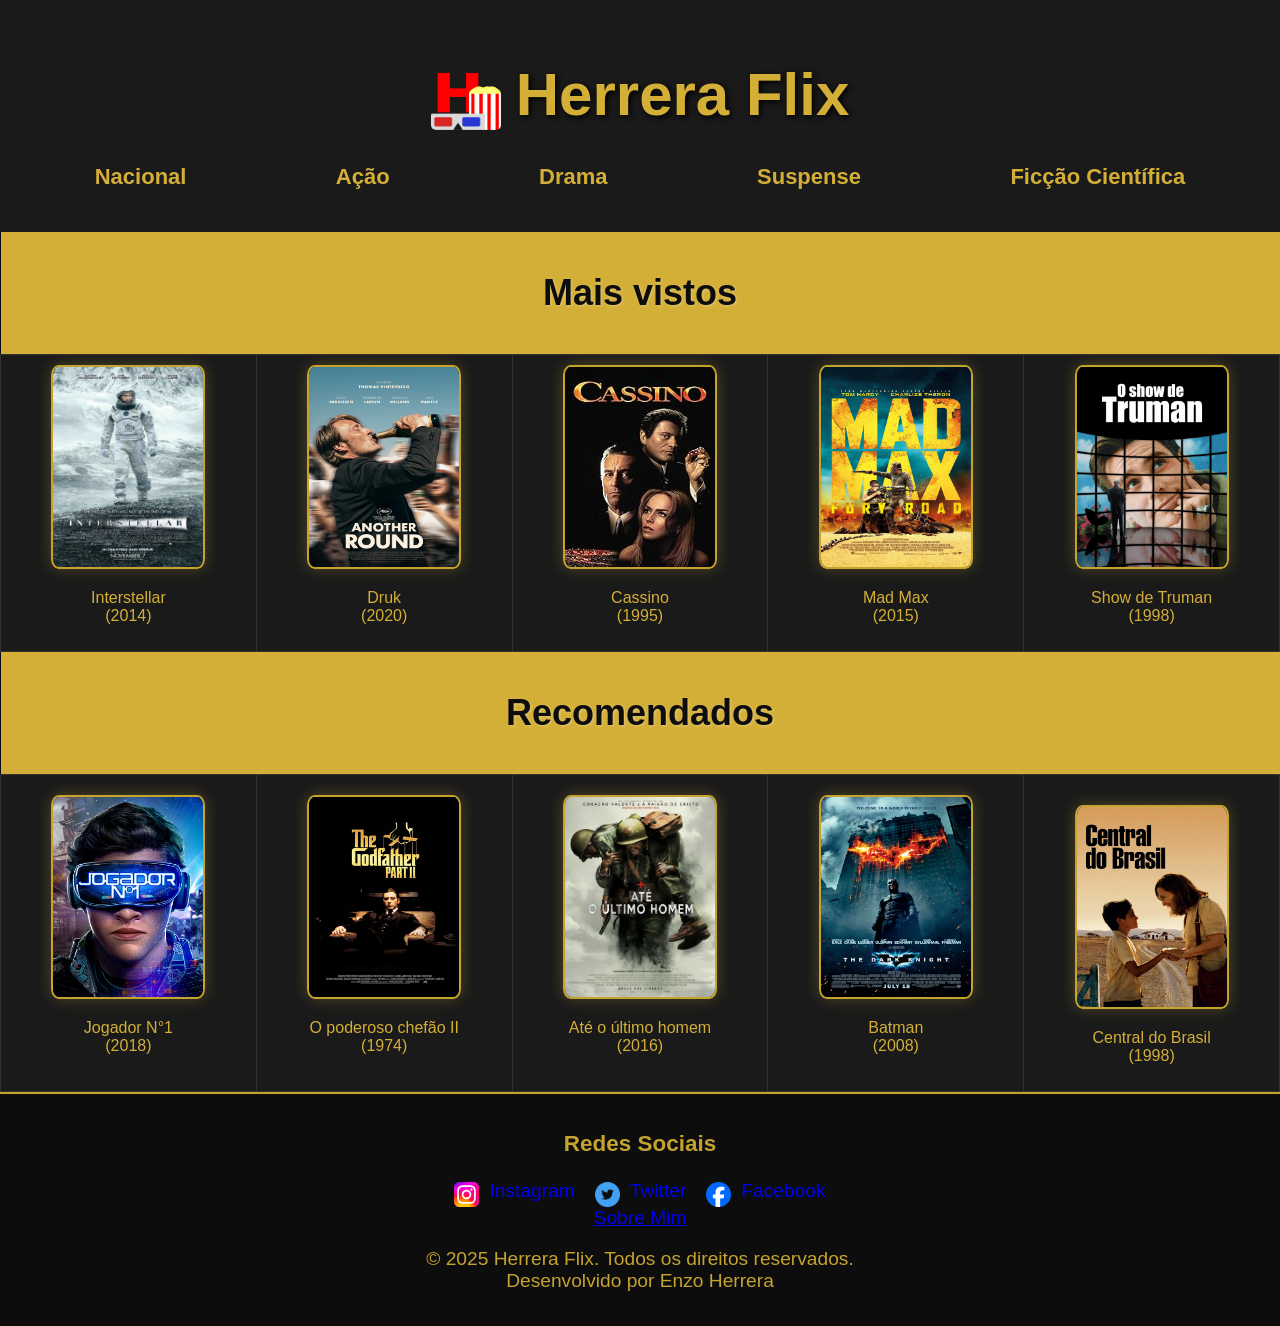
==== index.html @ 40e6be36 "Conectando o repositório local com o remoto" ====
<!DOCTYPE html>
<html lang="pt-br">

<head>
    <meta charset="UTF-8">
    <meta name="viewport" content="width=device-width, initial-scale=1.0">
    <link rel="stylesheet" href="/Assests/styles/style.css">
    <link rel="shortcut icon" href="/Assests/Imagens/default/Logo.png" type="image/x-icon">
    <title>Herrera Flix</title>
</head>

<body>
    <header>
        <div class="container-logo">
            <img src="/Assests/Imagens/default/Logo.png">
            <h1>Herrera Flix</h1>
        </div>
        <nav>
            <ul>
                <li><a href="#Nacional">Nacional</a></li>
                <li><a href="#Ação">Ação</a></li>
                <li><a href="#Drama">Drama</a></li>
                <li><a href="#Suspense">Suspense</a></li>
                <li><a href="#Science fiction">Ficção Científica</a></li>
            </ul>
        </nav>
    </header>
    <main>
        <table>
            <tr>
                <th colspan="5">
                    <h2>Mais vistos</h2>
                </th>
            </tr>
            <tr>
                <td>
                    <a href="https://www.imdb.com/pt/title/tt0816692/" target="_blank"><img
                            src="/Assests/Imagens/posters/Interstellar.png"></a><br>
                    <p>
                        Interstellar <br>
                        (2014)
                    </p>
                </td>
                <td>
                    <a href="https://www.imdb.com/pt/title/tt10288566/" target="_blank"><img
                            src="/Assests/Imagens/posters/Druk.jpg"></a><br>
                    <p>
                        Druk<br>
                        (2020) <br>
                    </p>
                </td>
                <td>
                    <a href="https://www.imdb.com/pt/title/tt0112641/" target="_blank"><img
                            src="/Assests/Imagens/posters/Cassino.jpg"></a> <br>
                    <p>
                        Cassino <br>
                        (1995)
                    </p>
                </td>
                <td>
                    <a href="https://www.imdb.com/pt/title/tt1392190/" target="_blank"><img
                            src="/Assests/Imagens/posters/Mad Max.jpg"></a> <br>
                    <p>
                        Mad Max<br>
                        (2015)
                    </p>
                </td>
                <td>
                    <a href="https://www.imdb.com/pt/title/tt0120382/" target="_blank"><img
                            src="Assests/Imagens/posters/Show de Truman.jpg"></a> <br>
                    <p>
                        Show de Truman<br>
                        (1998)
                    </p>
                </td>
            </tr>
            <tr>
                <th colspan="5">
                    <h2>Recomendados</h2>
                </th>
            </tr>
            <tr>
                <td>
                    <a href="https://www.imdb.com/pt/title/tt1677720/" target="_blank"><img
                            src="/Assests/Imagens/posters/jogador n1.jpg"></a><br>
                    <p>
                        Jogador N°1 <br>
                        (2018) <br>
                    </p>
                </td>
                <td>
                    <a href="https://www.imdb.com/pt/title/tt0071562/" target="_blank"><img
                            src="/Assests/Imagens/posters/poderoso chefão 2.jpg"></a> <br>
                    <p>
                        O poderoso chefão II<br>
                        (1974)
                    </p>
                </td>
                <td>
                    <a href="https://www.imdb.com/pt/title/tt2119532/" target="_blank"><img
                            src="/Assests/Imagens/posters/ate o ultimo homem.jpg"></a> <br>
                    <p>
                        Até o último homem<br>
                        (2016)
                    </p>
                </td>
                <td>
                    <a href="https://www.imdb.com/pt/title/tt0468569/" target="_blank"><img
                            src="/Assests/Imagens/posters/batman.jpg"></a><br>
                    <p>
                        Batman<br>
                        (2008)
                    </p>
                </td>
                <td>
                    <a href="https://www.imdb.com/pt/title/tt0140888/" target="_blank"><img
                            src="/Assests/Imagens/posters/central do brasil.jpg" style="margin-top: 20px"></a> <br>
                    <p>
                        Central do Brasil<br>
                        (1998)<br>
                    </p>
                </td>
            </tr>
        </table>
    </main>
    <footer>
        <div class="footer-container">
            <h3>Redes Sociais</h3>
            <div class="footer-social">
                <img src="/Assests/Imagens/default/instagram.svg" width="25px" style="margin-top: 2px;"><a href="https://www.instagram.com/" target="_blank">Instagram</a><br>
                <img src="/Assests/Imagens/default/twitter.png" width="25px" style="margin-top: 2px;"><a href="https://twitter.com/" target="_blank">Twitter</a><br>
                <img src="/Assests/Imagens/default/facebook.png" width="25px" style="margin-top: 2px;"><a href="https://www.facebook.com/" target="_blank">Facebook</a>
            </div>
            <a href="/my_page.html" target="_blank">Sobre Mim</a>
            <div class="footer-credit">
                <p>&copy; 2025 Herrera Flix. Todos os direitos reservados. <br> Desenvolvido por Enzo Herrera</p>
            </div>
        </div>
    </footer>
</body>

</html>
---- Assests/styles/style.css ----
body {
    padding: 0;
    margin: 0;
    box-sizing: border-box;
    font-family: 'Segoe UI', Tahoma, Geneva, Verdana, sans-serif;
    color: #EAEAEA;
    background-color: #0D0D0D;
}

header {
    background-color:#1A1A1A;
    display: flex;
    flex-direction: column;
    align-items: center;
    padding: 20px;
}


h1 {
    font-size: 60px;
    text-shadow: 2px 2px 6px black;
    color: #D4AF37; 
    font-weight: bold;
}

header img {
    width: 70px;
    height: 70px;
    border-radius: 5px;
}

.container-logo {
    display: flex;
    align-items: center;
    gap: 15px;
    border: none;
}

nav {
    width: 100%;
    margin-top: 15px;
}

ul {
    margin-top: -20px;
    display: flex;
    justify-content: space-around;
    font-size: 22px;
    list-style: none;
    padding: 0;
}

ul li a {
    color: #D4AF37;
    transition: 0.3s;
    text-decoration: none;
    font-weight: bold;
}

ul li a:hover {
    color: #B8860B; /* dourado queimado */
    text-shadow: 0px 0px 8px #D4AF37;
}

th {
    background-color: #D4AF37;
    font-size: 24px;
    color: #0D0D0D;
    text-shadow: 1px 1px 3px rgba(255, 255, 255, 0.3);
    padding: 10px;
}

table {
    text-align: center;
    width: 100%;
    border-collapse: collapse;
    /* margin: 30px auto; */
}

td {
    background-color: #1A1A1A;
    color: #D4AF37;
    padding: 10px;
    border: 1px solid #333;
}

table img {
    height: 200px;
    width: 150px;
    border-radius: 5%;
    border: 2px solid #C5A32F;
    box-shadow: 0 0 15px rgba(212, 175, 55, 0.3);
    transition: 0.3s;
}

table img:hover {
    transform: scale(1.1);
    box-shadow: 0 0 20px rgba(212, 175, 55, 0.8);
}

footer {
    background-color: #0D0D0D;
    color: #C5A32F;
    padding: 15px;
    text-align: center;
    font-size: larger;
    border-top: 2px solid #C5A32F;
}

.footer-social {
    display: flex; 
    justify-content: center; 
    gap: 10px;
}

.footer-social a {
    text-decoration: none;
}
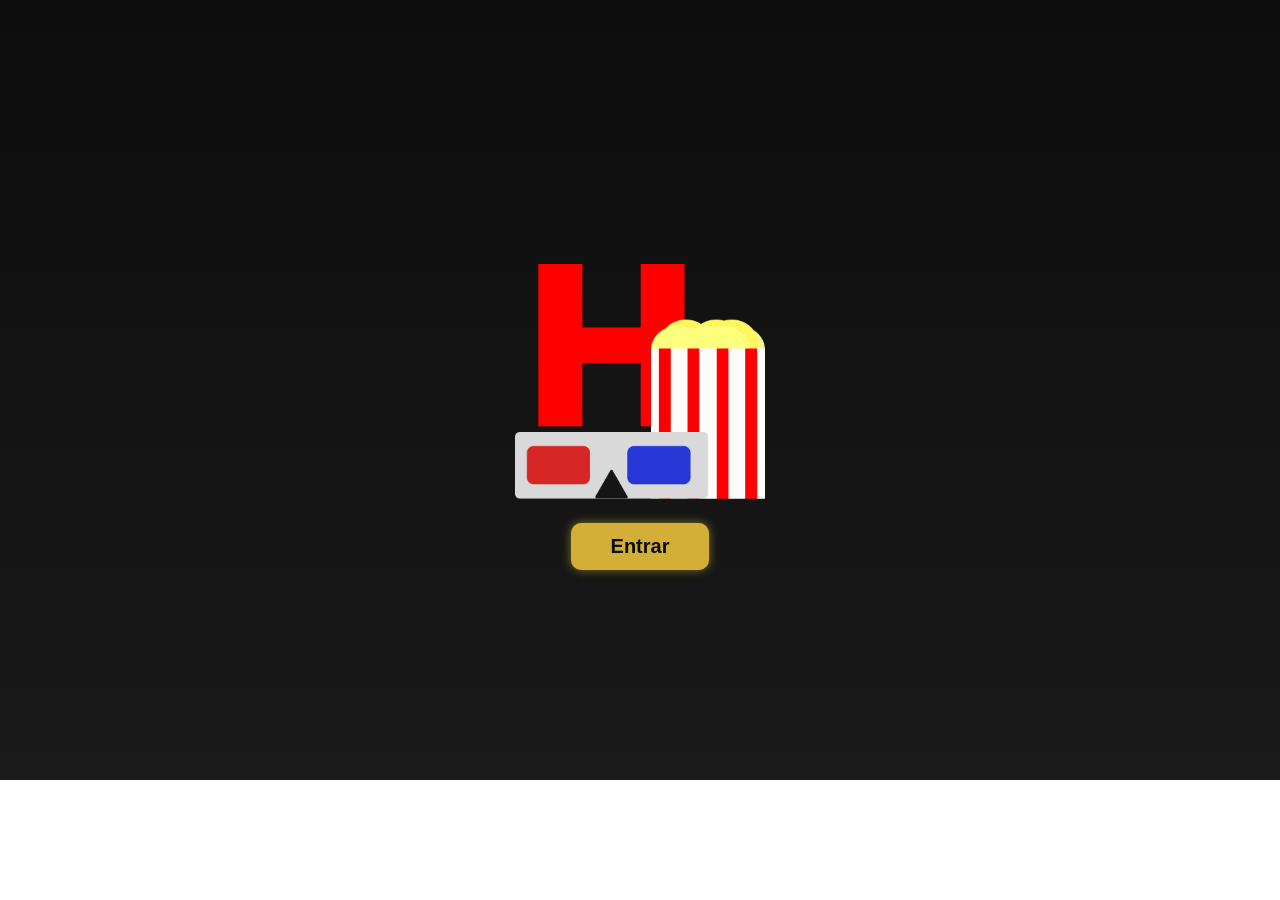
==== commit 5c570946: "arrumando os diretórios do site" ====
--- a/index.html
+++ b/index.html
@@ -1,142 +1,23 @@
 <!DOCTYPE html>
-<html lang="pt-br">
+<html lang="en">
 
 <head>
     <meta charset="UTF-8">
     <meta name="viewport" content="width=device-width, initial-scale=1.0">
-    <link rel="stylesheet" href="/Assests/styles/style.css">
-    <link rel="shortcut icon" href="/Assests/Imagens/default/Logo.png" type="image/x-icon">
     <title>Herrera Flix</title>
+    <link rel="stylesheet" href="Assests/styles/entrada.css">
+    <link rel="shortcut icon" href="Assests/Imagens/default/Logo.png" type="image/x-icon">
 </head>
 
 <body>
-    <header>
+    <main>
         <div class="container-logo">
-            <img src="/Assests/Imagens/default/Logo.png">
-            <h1>Herrera Flix</h1>
+            <img src="Assests/Imagens/default/Logo.png" width="250px">
         </div>
-        <nav>
-            <ul>
-                <li><a href="#Nacional">Nacional</a></li>
-                <li><a href="#Ação">Ação</a></li>
-                <li><a href="#Drama">Drama</a></li>
-                <li><a href="#Suspense">Suspense</a></li>
-                <li><a href="#Science fiction">Ficção Científica</a></li>
-            </ul>
-        </nav>
-    </header>
-    <main>
-        <table>
-            <tr>
-                <th colspan="5">
-                    <h2>Mais vistos</h2>
-                </th>
-            </tr>
-            <tr>
-                <td>
-                    <a href="https://www.imdb.com/pt/title/tt0816692/" target="_blank"><img
-                            src="/Assests/Imagens/posters/Interstellar.png"></a><br>
-                    <p>
-                        Interstellar <br>
-                        (2014)
-                    </p>
-                </td>
-                <td>
-                    <a href="https://www.imdb.com/pt/title/tt10288566/" target="_blank"><img
-                            src="/Assests/Imagens/posters/Druk.jpg"></a><br>
-                    <p>
-                        Druk<br>
-                        (2020) <br>
-                    </p>
-                </td>
-                <td>
-                    <a href="https://www.imdb.com/pt/title/tt0112641/" target="_blank"><img
-                            src="/Assests/Imagens/posters/Cassino.jpg"></a> <br>
-                    <p>
-                        Cassino <br>
-                        (1995)
-                    </p>
-                </td>
-                <td>
-                    <a href="https://www.imdb.com/pt/title/tt1392190/" target="_blank"><img
-                            src="/Assests/Imagens/posters/Mad Max.jpg"></a> <br>
-                    <p>
-                        Mad Max<br>
-                        (2015)
-                    </p>
-                </td>
-                <td>
-                    <a href="https://www.imdb.com/pt/title/tt0120382/" target="_blank"><img
-                            src="Assests/Imagens/posters/Show de Truman.jpg"></a> <br>
-                    <p>
-                        Show de Truman<br>
-                        (1998)
-                    </p>
-                </td>
-            </tr>
-            <tr>
-                <th colspan="5">
-                    <h2>Recomendados</h2>
-                </th>
-            </tr>
-            <tr>
-                <td>
-                    <a href="https://www.imdb.com/pt/title/tt1677720/" target="_blank"><img
-                            src="/Assests/Imagens/posters/jogador n1.jpg"></a><br>
-                    <p>
-                        Jogador N°1 <br>
-                        (2018) <br>
-                    </p>
-                </td>
-                <td>
-                    <a href="https://www.imdb.com/pt/title/tt0071562/" target="_blank"><img
-                            src="/Assests/Imagens/posters/poderoso chefão 2.jpg"></a> <br>
-                    <p>
-                        O poderoso chefão II<br>
-                        (1974)
-                    </p>
-                </td>
-                <td>
-                    <a href="https://www.imdb.com/pt/title/tt2119532/" target="_blank"><img
-                            src="/Assests/Imagens/posters/ate o ultimo homem.jpg"></a> <br>
-                    <p>
-                        Até o último homem<br>
-                        (2016)
-                    </p>
-                </td>
-                <td>
-                    <a href="https://www.imdb.com/pt/title/tt0468569/" target="_blank"><img
-                            src="/Assests/Imagens/posters/batman.jpg"></a><br>
-                    <p>
-                        Batman<br>
-                        (2008)
-                    </p>
-                </td>
-                <td>
-                    <a href="https://www.imdb.com/pt/title/tt0140888/" target="_blank"><img
-                            src="/Assests/Imagens/posters/central do brasil.jpg" style="margin-top: 20px"></a> <br>
-                    <p>
-                        Central do Brasil<br>
-                        (1998)<br>
-                    </p>
-                </td>
-            </tr>
-        </table>
+        <div class="container-botao">
+            <a href="perfis.html"><button>Entrar</button></a>
+        </div>
     </main>
-    <footer>
-        <div class="footer-container">
-            <h3>Redes Sociais</h3>
-            <div class="footer-social">
-                <img src="/Assests/Imagens/default/instagram.svg" width="25px" style="margin-top: 2px;"><a href="https://www.instagram.com/" target="_blank">Instagram</a><br>
-                <img src="/Assests/Imagens/default/twitter.png" width="25px" style="margin-top: 2px;"><a href="https://twitter.com/" target="_blank">Twitter</a><br>
-                <img src="/Assests/Imagens/default/facebook.png" width="25px" style="margin-top: 2px;"><a href="https://www.facebook.com/" target="_blank">Facebook</a>
-            </div>
-            <a href="/my_page.html" target="_blank">Sobre Mim</a>
-            <div class="footer-credit">
-                <p>&copy; 2025 Herrera Flix. Todos os direitos reservados. <br> Desenvolvido por Enzo Herrera</p>
-            </div>
-        </div>
-    </footer>
 </body>
 
-</html>+</html>
--- a/Assests/styles/entrada.css
+++ b/Assests/styles/entrada.css
@@ -0,0 +1,41 @@
+body {
+    margin: 0;
+    padding: 0;
+    box-sizing: border-box;
+    font-family: 'Segoe UI', Tahoma, Geneva, Verdana, sans-serif;
+    background: linear-gradient(#0D0D0D, #1A1A1A);
+    background-repeat: no-repeat;
+    background-size: cover;
+    height: 780px;
+    overflow: hidden;
+    display: flex;
+    justify-content: center;
+    align-items: center;
+}
+
+main {
+    display: flex;
+    flex-direction: column;
+    justify-content: center;
+    align-items: center;
+    gap: 20px;
+}
+
+button {
+    padding: 12px 40px;
+    font-size: 20px;
+    font-weight: bold;
+    border: none;
+    border-radius: 10px;
+    cursor: pointer;
+    background: #D4AF37;
+    color: #0D0D0D;
+    transition: 0.3s;
+    box-shadow: 0 0 10px rgba(212, 175, 55, 0.6);
+}
+
+button:hover {
+    background: #C5A32F;
+    box-shadow: 0 0 18px rgba(212, 175, 55, 0.9);
+    transform: scale(1.05);
+}
